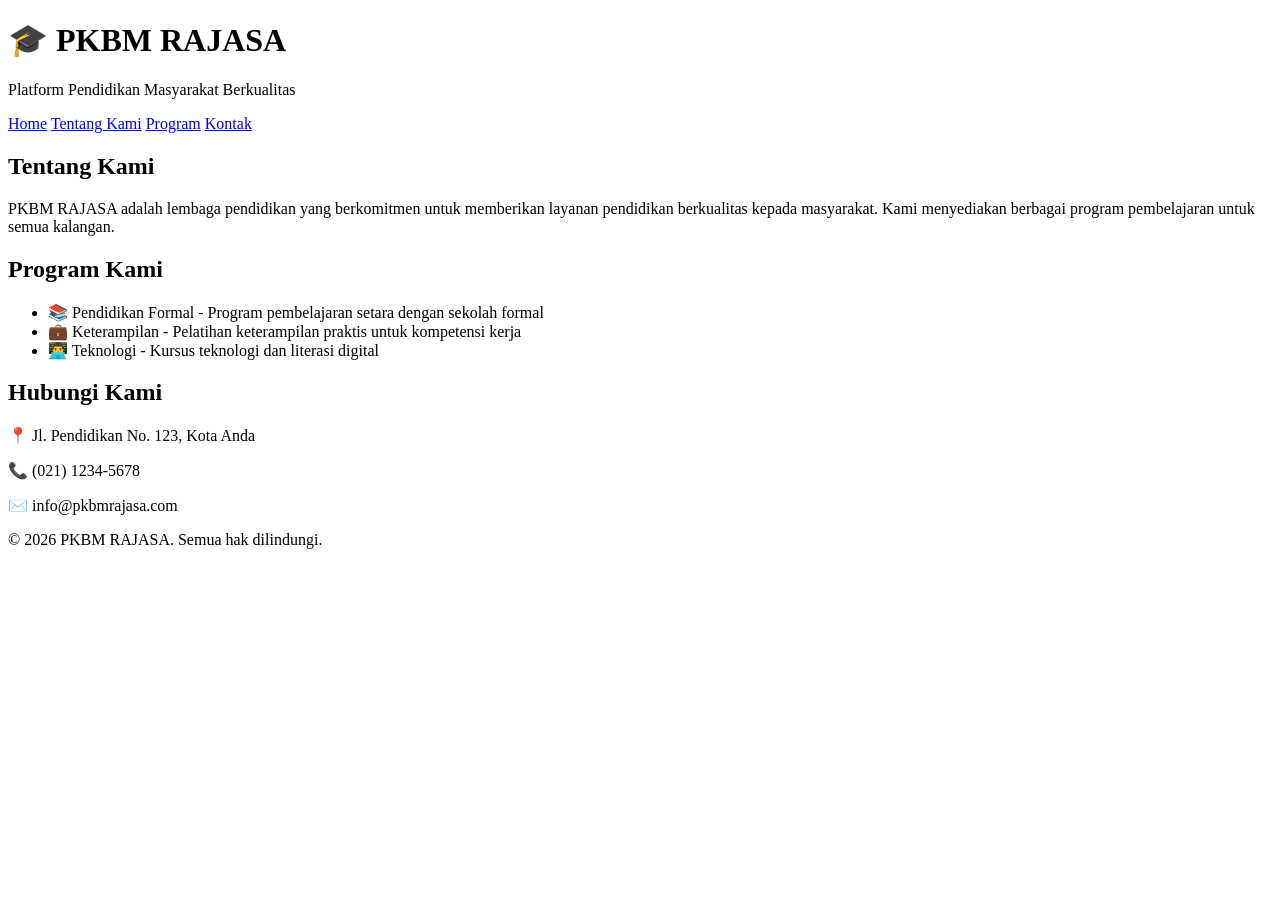
==== index.html @ ed394346 "Update index.html with new content" ====
<!DOCTYPE html>
<html lang="id">
<head>
    <meta charset="UTF-8">
    <meta name="viewport" content="width=device-width, initial-scale=1.0">
    <title>PKBM RAJASA</title>
    <link rel="stylesheet" href="style.css">
</head>
<body>
    <div class="header">
        <h1>🎓 PKBM RAJASA</h1>
        <p>Platform Pendidikan Masyarakat Berkualitas</p>
    </div>

    <div class="navbar">
        <a href="#home">Home</a>
        <a href="#about">Tentang Kami</a>
        <a href="#program">Program</a>
        <a href="#contact">Kontak</a>
    </div>

    <div class="container">
        <section id="about">
            <h2>Tentang Kami</h2>
            <p>PKBM RAJASA adalah lembaga pendidikan yang berkomitmen untuk memberikan layanan pendidikan berkualitas kepada masyarakat. Kami menyediakan berbagai program pembelajaran untuk semua kalangan.</p>
        </section>

        <section id="program">
            <h2>Program Kami</h2>
            <ul>
                <li>📚 Pendidikan Formal - Program pembelajaran setara dengan sekolah formal</li>
                <li>💼 Keterampilan - Pelatihan keterampilan praktis untuk kompetensi kerja</li>
                <li>👨‍💻 Teknologi - Kursus teknologi dan literasi digital</li>
            </ul>
        </section>

        <section id="contact">
            <h2>Hubungi Kami</h2>
            <p>📍 Jl. Pendidikan No. 123, Kota Anda</p>
            <p>📞 (021) 1234-5678</p>
            <p>✉️ info@pkbmrajasa.com</p>
        </section>
    </div>

    <div class="footer">
        <p>&copy; 2026 PKBM RAJASA. Semua hak dilindungi.</p>
    </div>
</body>
</html>
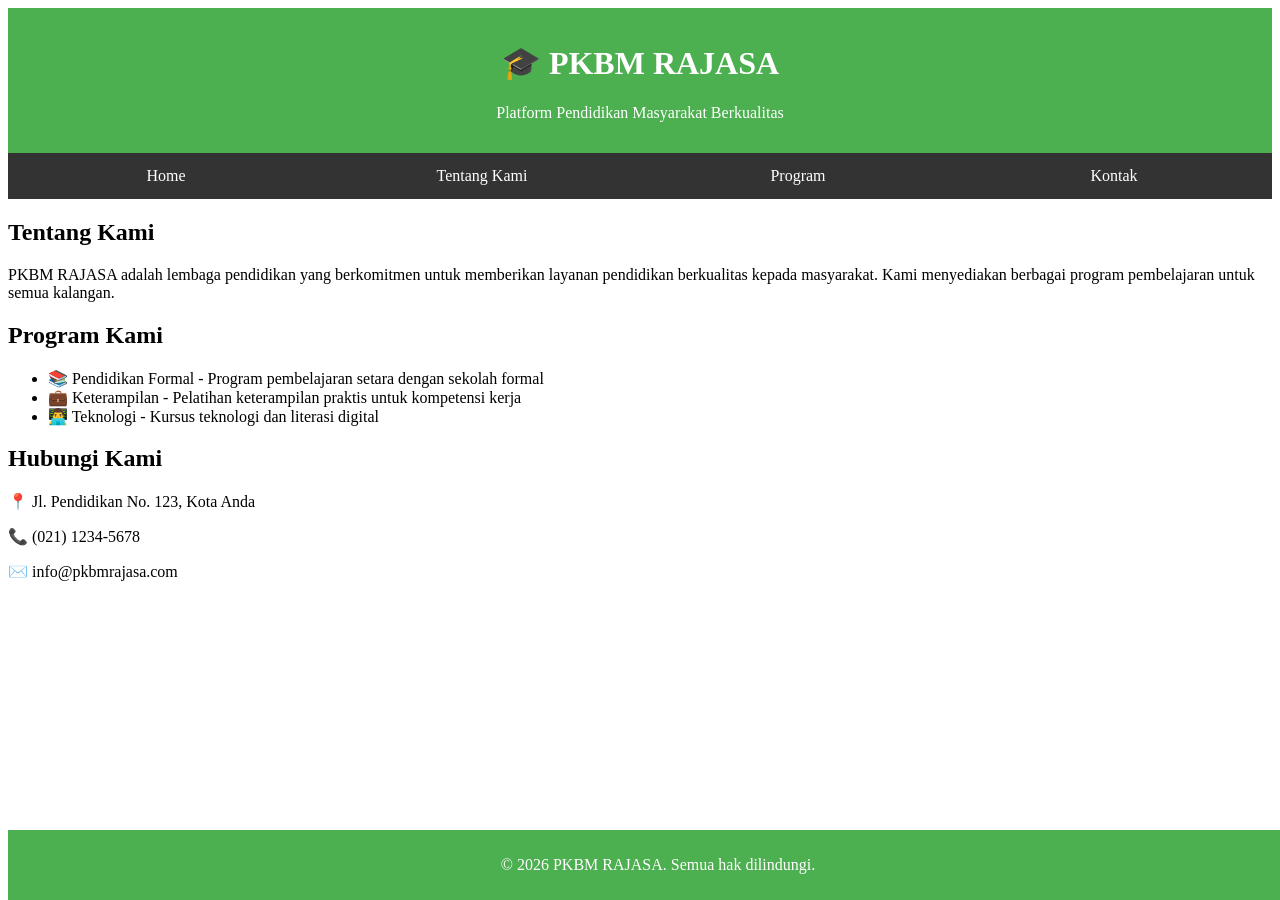
==== commit 4e9cc656: "Update index.html to fix CSS path" ====
--- a/index.html
+++ b/index.html
@@ -4,7 +4,7 @@
     <meta charset="UTF-8">
     <meta name="viewport" content="width=device-width, initial-scale=1.0">
     <title>PKBM RAJASA</title>
-    <link rel="stylesheet" href="style.css">
+    <link rel="stylesheet" href="WEBSITE PKBM RAJASA/style.css">
 </head>
 <body>
     <div class="header">
--- a/WEBSITE PKBM RAJASA/style.css
+++ b/WEBSITE PKBM RAJASA/style.css
@@ -0,0 +1,39 @@
+.container {
+  width: 100%;
+  margin: 0 auto;
+}
+
+.header {
+  background-color: #4CAF50;
+  color: white;
+  padding: 15px;
+  text-align: center;
+}
+
+.navbar {
+  display: flex;
+  background-color: #333;
+}
+
+.navbar a {
+  flex: 1;
+  padding: 14px;
+  color: white;
+  text-align: center;
+  text-decoration: none;
+}
+
+.navbar a:hover {
+  background-color: #ddd;
+  color: black;
+}
+
+.footer {
+  background-color: #4CAF50;
+  color: white;
+  text-align: center;
+  padding: 10px;
+  position: fixed;
+  bottom: 0;
+  width: 100%;
+}
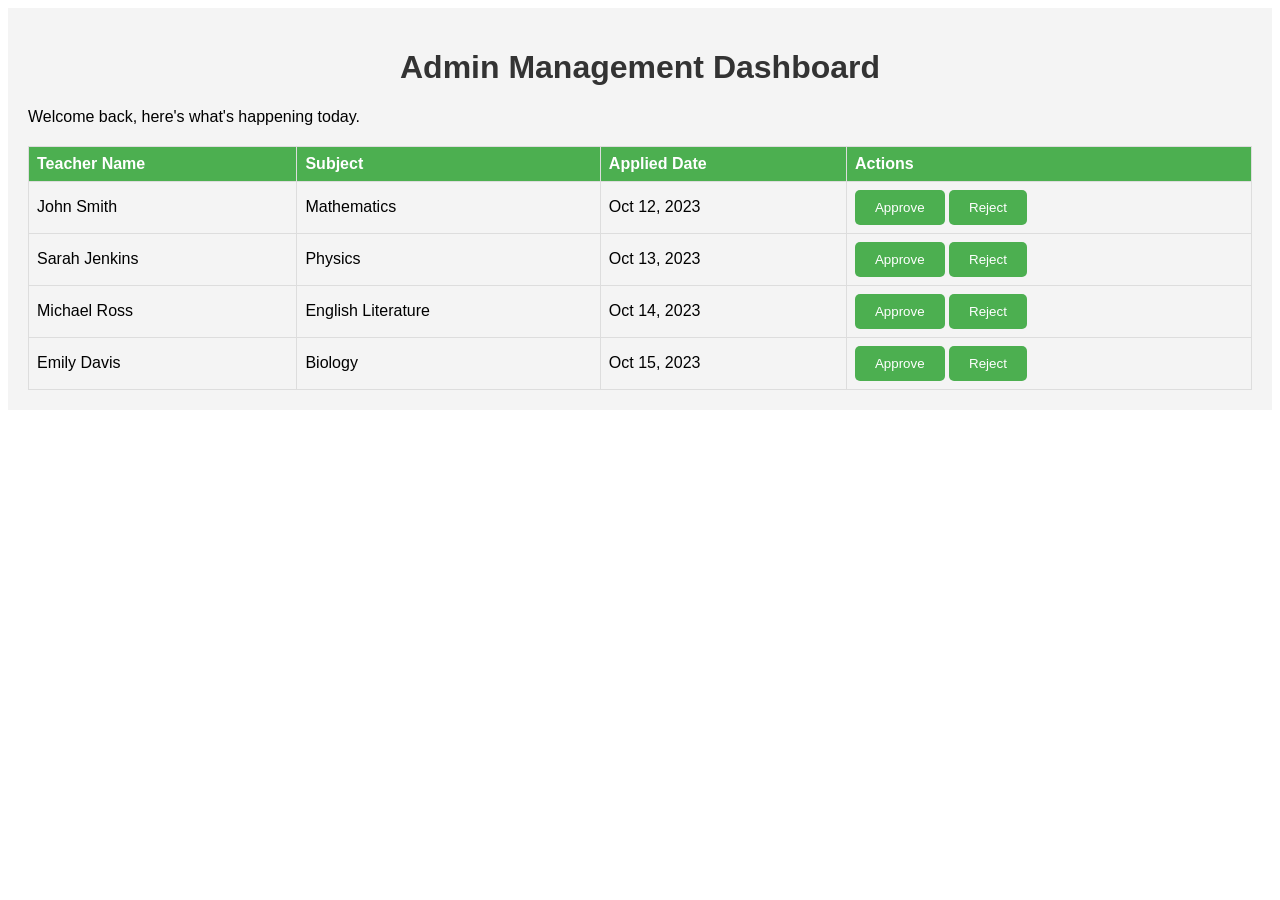
==== commit 64da174f: "Update index.html with new content" ====
--- a/index.html
+++ b/index.html
@@ -1,49 +1,66 @@
 <!DOCTYPE html>
-<html lang="id">
+<html lang="en">
 <head>
     <meta charset="UTF-8">
     <meta name="viewport" content="width=device-width, initial-scale=1.0">
-    <title>PKBM RAJASA</title>
-    <link rel="stylesheet" href="WEBSITE PKBM RAJASA/style.css">
+    <title>School Portal - Admin Management Dashboard</title>
+    <link rel="stylesheet" href="styles.css">
+    <link href="https://fonts.googleapis.com/css2?family=Inter:wght@400;500;600;700&display=swap" rel="stylesheet">
+    <link href="https://fonts.googleapis.com/css2?family=Material+Symbols+Outlined:wght,FILL@100..700,0..1&display=swap" rel="stylesheet">
 </head>
 <body>
-    <div class="header">
-        <h1>🎓 PKBM RAJASA</h1>
-        <p>Platform Pendidikan Masyarakat Berkualitas</p>
-    </div>
-
-    <div class="navbar">
-        <a href="#home">Home</a>
-        <a href="#about">Tentang Kami</a>
-        <a href="#program">Program</a>
-        <a href="#contact">Kontak</a>
-    </div>
-
-    <div class="container">
-        <section id="about">
-            <h2>Tentang Kami</h2>
-            <p>PKBM RAJASA adalah lembaga pendidikan yang berkomitmen untuk memberikan layanan pendidikan berkualitas kepada masyarakat. Kami menyediakan berbagai program pembelajaran untuk semua kalangan.</p>
-        </section>
-
-        <section id="program">
-            <h2>Program Kami</h2>
-            <ul>
-                <li>📚 Pendidikan Formal - Program pembelajaran setara dengan sekolah formal</li>
-                <li>💼 Keterampilan - Pelatihan keterampilan praktis untuk kompetensi kerja</li>
-                <li>👨‍💻 Teknologi - Kursus teknologi dan literasi digital</li>
-            </ul>
-        </section>
-
-        <section id="contact">
-            <h2>Hubungi Kami</h2>
-            <p>📍 Jl. Pendidikan No. 123, Kota Anda</p>
-            <p>📞 (021) 1234-5678</p>
-            <p>✉️ info@pkbmrajasa.com</p>
-        </section>
-    </div>
-
-    <div class="footer">
-        <p>&copy; 2026 PKBM RAJASA. Semua hak dilindungi.</p>
+    <div class="dashboard">
+        <h1>Admin Management Dashboard</h1>
+        <p>Welcome back, here's what's happening today.</p>
+        
+        <table>
+            <thead>
+                <tr>
+                    <th>Teacher Name</th>
+                    <th>Subject</th>
+                    <th>Applied Date</th>
+                    <th>Actions</th>
+                </tr>
+            </thead>
+            <tbody>
+                <tr>
+                    <td>John Smith</td>
+                    <td>Mathematics</td>
+                    <td>Oct 12, 2023</td>
+                    <td>
+                        <button>Approve</button>
+                        <button>Reject</button>
+                    </td>
+                </tr>
+                <tr>
+                    <td>Sarah Jenkins</td>
+                    <td>Physics</td>
+                    <td>Oct 13, 2023</td>
+                    <td>
+                        <button>Approve</button>
+                        <button>Reject</button>
+                    </td>
+                </tr>
+                <tr>
+                    <td>Michael Ross</td>
+                    <td>English Literature</td>
+                    <td>Oct 14, 2023</td>
+                    <td>
+                        <button>Approve</button>
+                        <button>Reject</button>
+                    </td>
+                </tr>
+                <tr>
+                    <td>Emily Davis</td>
+                    <td>Biology</td>
+                    <td>Oct 15, 2023</td>
+                    <td>
+                        <button>Approve</button>
+                        <button>Reject</button>
+                    </td>
+                </tr>
+            </tbody>
+        </table>
     </div>
 </body>
 </html>
--- a/styles.css
+++ b/styles.css
@@ -0,0 +1,43 @@
+.dashboard {
+    background-color: #f4f4f4;
+    padding: 20px;
+    font-family: Arial, sans-serif;
+}
+
+.dashboard h1 {
+    color: #333;
+    text-align: center;
+}
+
+.dashboard table {
+    width: 100%;
+    border-collapse: collapse;
+    margin-top: 20px;
+}
+
+table, th, td {
+    border: 1px solid #ddd;
+}
+
+th, td {
+    padding: 8px;
+    text-align: left;
+}
+
+th {
+    background-color: #4CAF50;
+    color: white;
+}
+
+.dashboard button {
+    background-color: #4CAF50;
+    color: white;
+    padding: 10px 20px;
+    border: none;
+    border-radius: 5px;
+    cursor: pointer;
+}
+
+.dashboard button:hover {
+    background-color: #45a049;
+}
